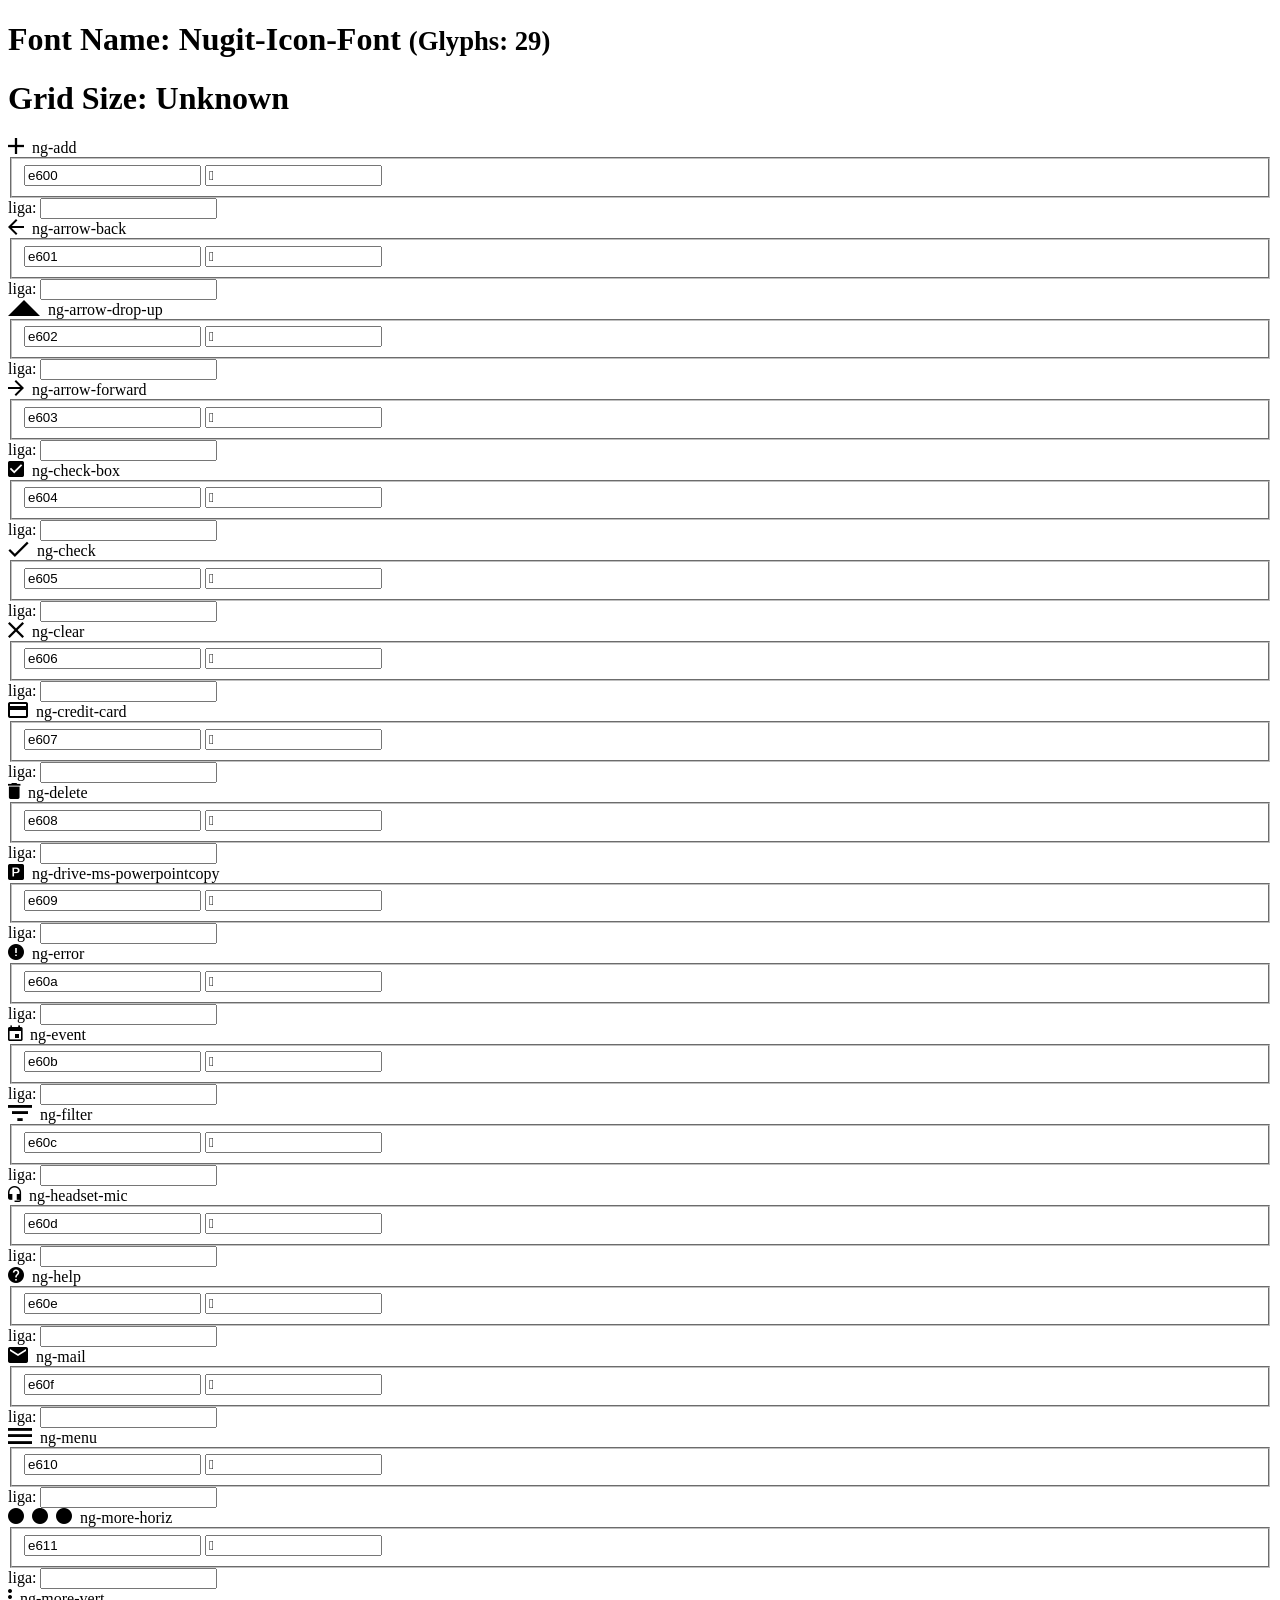
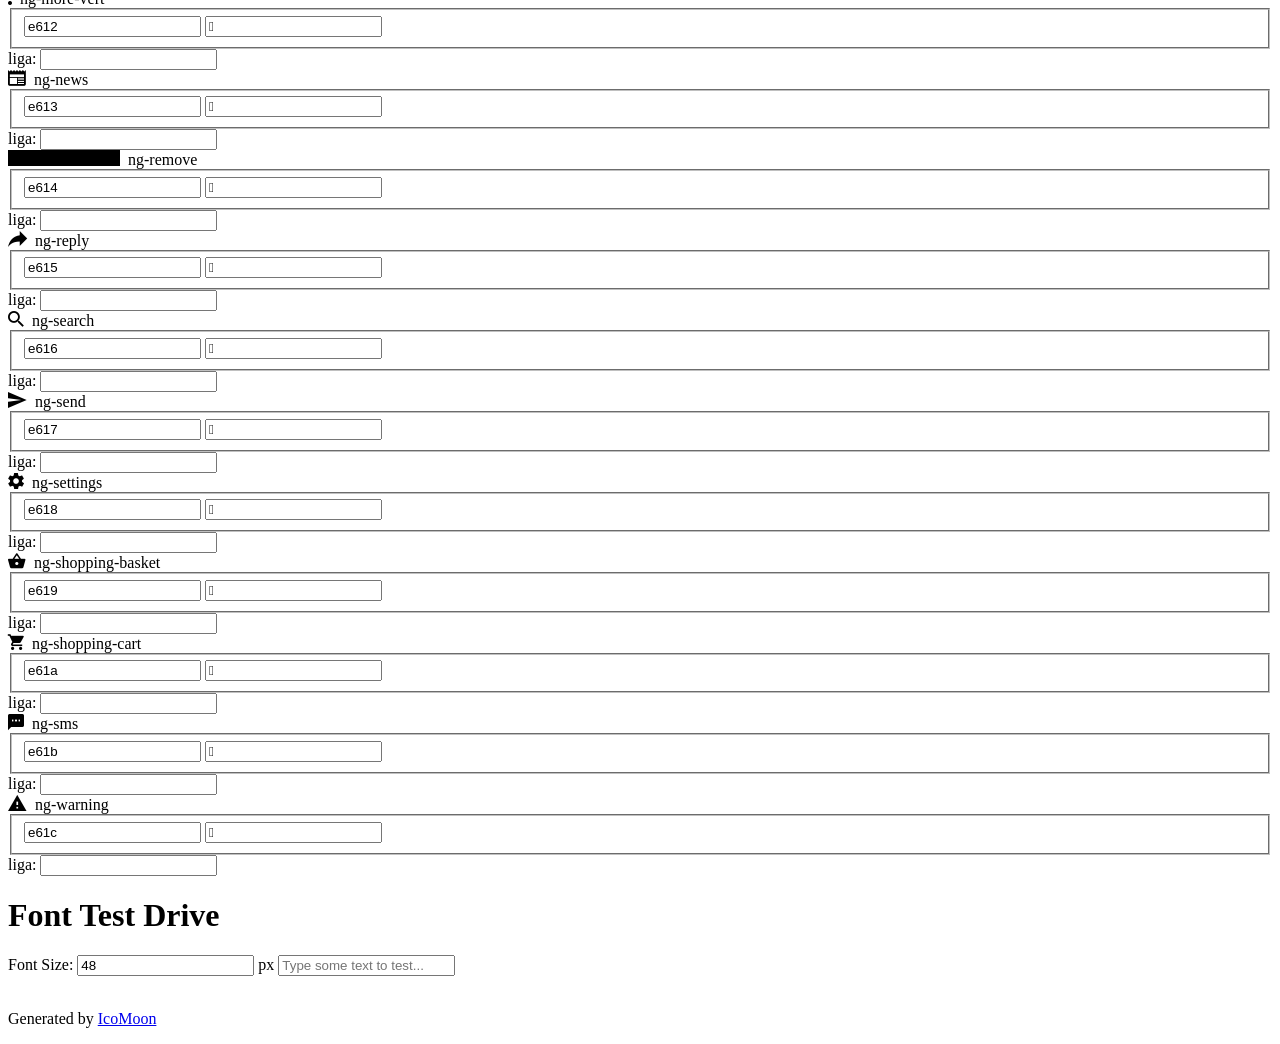
==== demo.html @ d8476cb3 "initial commit" ====
<!doctype html>
<html>
<head>
	<meta charset="utf-8">
	<title>IcoMoon Demo</title>
	<meta name="description" content="An Icon Font Generated By IcoMoon.io">
	<meta name="viewport" content="width=device-width, initial-scale=1">
	<link rel="stylesheet" href="demo-files/demo.css">
	<link rel="stylesheet" href="style.css">
	<!--[if lt IE 8]><!-->
	<link rel="stylesheet" href="ie7/ie7.css">
	<!--<![endif]-->
</head>
<body>
	<div class="bgc1 clearfix">
		<h1 class="mhmm mvm"><span class="fgc1">Font Name:</span> Nugit-Icon-Font <small class="fgc1">(Glyphs:&nbsp;29)</small></h1>
	</div>
	<div class="clearfix mhl ptl">
		<h1 class="mvm mtn fgc1">Grid Size: Unknown</h1>
		<div class="glyph fs1">
			<div class="clearfix bshadow0 pbs">
				<i class="ng-add">
				
				</i>
				<span class="mls"> ng-add</span>
			</div>
			<fieldset class="fs0 size1of1 clearfix hidden-true">
				<input type="text" readonly value="e600" class="unit size1of2" />
				<input type="text" maxlength="1" readonly value="&#xe600;" class="unitRight size1of2 talign-right" />
			</fieldset>
			<div class="fs0 bshadow0 clearfix hidden-true">
				<span class="unit pvs fgc1">liga: </span>
				<input type="text" readonly value="" class="liga unitRight" />
			</div>
		</div>
		<div class="glyph fs1">
			<div class="clearfix bshadow0 pbs">
				<i class="ng-arrow-back">
				
				</i>
				<span class="mls"> ng-arrow-back</span>
			</div>
			<fieldset class="fs0 size1of1 clearfix hidden-true">
				<input type="text" readonly value="e601" class="unit size1of2" />
				<input type="text" maxlength="1" readonly value="&#xe601;" class="unitRight size1of2 talign-right" />
			</fieldset>
			<div class="fs0 bshadow0 clearfix hidden-true">
				<span class="unit pvs fgc1">liga: </span>
				<input type="text" readonly value="" class="liga unitRight" />
			</div>
		</div>
		<div class="glyph fs1">
			<div class="clearfix bshadow0 pbs">
				<i class="ng-arrow-drop-up">
				
				</i>
				<span class="mls"> ng-arrow-drop-up</span>
			</div>
			<fieldset class="fs0 size1of1 clearfix hidden-true">
				<input type="text" readonly value="e602" class="unit size1of2" />
				<input type="text" maxlength="1" readonly value="&#xe602;" class="unitRight size1of2 talign-right" />
			</fieldset>
			<div class="fs0 bshadow0 clearfix hidden-true">
				<span class="unit pvs fgc1">liga: </span>
				<input type="text" readonly value="" class="liga unitRight" />
			</div>
		</div>
		<div class="glyph fs1">
			<div class="clearfix bshadow0 pbs">
				<i class="ng-arrow-forward">
				
				</i>
				<span class="mls"> ng-arrow-forward</span>
			</div>
			<fieldset class="fs0 size1of1 clearfix hidden-true">
				<input type="text" readonly value="e603" class="unit size1of2" />
				<input type="text" maxlength="1" readonly value="&#xe603;" class="unitRight size1of2 talign-right" />
			</fieldset>
			<div class="fs0 bshadow0 clearfix hidden-true">
				<span class="unit pvs fgc1">liga: </span>
				<input type="text" readonly value="" class="liga unitRight" />
			</div>
		</div>
		<div class="glyph fs1">
			<div class="clearfix bshadow0 pbs">
				<i class="ng-check-box">
				
				</i>
				<span class="mls"> ng-check-box</span>
			</div>
			<fieldset class="fs0 size1of1 clearfix hidden-true">
				<input type="text" readonly value="e604" class="unit size1of2" />
				<input type="text" maxlength="1" readonly value="&#xe604;" class="unitRight size1of2 talign-right" />
			</fieldset>
			<div class="fs0 bshadow0 clearfix hidden-true">
				<span class="unit pvs fgc1">liga: </span>
				<input type="text" readonly value="" class="liga unitRight" />
			</div>
		</div>
		<div class="glyph fs1">
			<div class="clearfix bshadow0 pbs">
				<i class="ng-check">
				
				</i>
				<span class="mls"> ng-check</span>
			</div>
			<fieldset class="fs0 size1of1 clearfix hidden-true">
				<input type="text" readonly value="e605" class="unit size1of2" />
				<input type="text" maxlength="1" readonly value="&#xe605;" class="unitRight size1of2 talign-right" />
			</fieldset>
			<div class="fs0 bshadow0 clearfix hidden-true">
				<span class="unit pvs fgc1">liga: </span>
				<input type="text" readonly value="" class="liga unitRight" />
			</div>
		</div>
		<div class="glyph fs1">
			<div class="clearfix bshadow0 pbs">
				<i class="ng-clear">
				
				</i>
				<span class="mls"> ng-clear</span>
			</div>
			<fieldset class="fs0 size1of1 clearfix hidden-true">
				<input type="text" readonly value="e606" class="unit size1of2" />
				<input type="text" maxlength="1" readonly value="&#xe606;" class="unitRight size1of2 talign-right" />
			</fieldset>
			<div class="fs0 bshadow0 clearfix hidden-true">
				<span class="unit pvs fgc1">liga: </span>
				<input type="text" readonly value="" class="liga unitRight" />
			</div>
		</div>
		<div class="glyph fs1">
			<div class="clearfix bshadow0 pbs">
				<i class="ng-credit-card">
				
				</i>
				<span class="mls"> ng-credit-card</span>
			</div>
			<fieldset class="fs0 size1of1 clearfix hidden-true">
				<input type="text" readonly value="e607" class="unit size1of2" />
				<input type="text" maxlength="1" readonly value="&#xe607;" class="unitRight size1of2 talign-right" />
			</fieldset>
			<div class="fs0 bshadow0 clearfix hidden-true">
				<span class="unit pvs fgc1">liga: </span>
				<input type="text" readonly value="" class="liga unitRight" />
			</div>
		</div>
		<div class="glyph fs1">
			<div class="clearfix bshadow0 pbs">
				<i class="ng-delete">
				
				</i>
				<span class="mls"> ng-delete</span>
			</div>
			<fieldset class="fs0 size1of1 clearfix hidden-true">
				<input type="text" readonly value="e608" class="unit size1of2" />
				<input type="text" maxlength="1" readonly value="&#xe608;" class="unitRight size1of2 talign-right" />
			</fieldset>
			<div class="fs0 bshadow0 clearfix hidden-true">
				<span class="unit pvs fgc1">liga: </span>
				<input type="text" readonly value="" class="liga unitRight" />
			</div>
		</div>
		<div class="glyph fs1">
			<div class="clearfix bshadow0 pbs">
				<i class="ng-drive-ms-powerpointcopy">
				
				</i>
				<span class="mls"> ng-drive-ms-powerpointcopy</span>
			</div>
			<fieldset class="fs0 size1of1 clearfix hidden-true">
				<input type="text" readonly value="e609" class="unit size1of2" />
				<input type="text" maxlength="1" readonly value="&#xe609;" class="unitRight size1of2 talign-right" />
			</fieldset>
			<div class="fs0 bshadow0 clearfix hidden-true">
				<span class="unit pvs fgc1">liga: </span>
				<input type="text" readonly value="" class="liga unitRight" />
			</div>
		</div>
		<div class="glyph fs1">
			<div class="clearfix bshadow0 pbs">
				<i class="ng-error">
				
				</i>
				<span class="mls"> ng-error</span>
			</div>
			<fieldset class="fs0 size1of1 clearfix hidden-true">
				<input type="text" readonly value="e60a" class="unit size1of2" />
				<input type="text" maxlength="1" readonly value="&#xe60a;" class="unitRight size1of2 talign-right" />
			</fieldset>
			<div class="fs0 bshadow0 clearfix hidden-true">
				<span class="unit pvs fgc1">liga: </span>
				<input type="text" readonly value="" class="liga unitRight" />
			</div>
		</div>
		<div class="glyph fs1">
			<div class="clearfix bshadow0 pbs">
				<i class="ng-event">
				
				</i>
				<span class="mls"> ng-event</span>
			</div>
			<fieldset class="fs0 size1of1 clearfix hidden-true">
				<input type="text" readonly value="e60b" class="unit size1of2" />
				<input type="text" maxlength="1" readonly value="&#xe60b;" class="unitRight size1of2 talign-right" />
			</fieldset>
			<div class="fs0 bshadow0 clearfix hidden-true">
				<span class="unit pvs fgc1">liga: </span>
				<input type="text" readonly value="" class="liga unitRight" />
			</div>
		</div>
		<div class="glyph fs1">
			<div class="clearfix bshadow0 pbs">
				<i class="ng-filter">
				
				</i>
				<span class="mls"> ng-filter</span>
			</div>
			<fieldset class="fs0 size1of1 clearfix hidden-true">
				<input type="text" readonly value="e60c" class="unit size1of2" />
				<input type="text" maxlength="1" readonly value="&#xe60c;" class="unitRight size1of2 talign-right" />
			</fieldset>
			<div class="fs0 bshadow0 clearfix hidden-true">
				<span class="unit pvs fgc1">liga: </span>
				<input type="text" readonly value="" class="liga unitRight" />
			</div>
		</div>
		<div class="glyph fs1">
			<div class="clearfix bshadow0 pbs">
				<i class="ng-headset-mic">
				
				</i>
				<span class="mls"> ng-headset-mic</span>
			</div>
			<fieldset class="fs0 size1of1 clearfix hidden-true">
				<input type="text" readonly value="e60d" class="unit size1of2" />
				<input type="text" maxlength="1" readonly value="&#xe60d;" class="unitRight size1of2 talign-right" />
			</fieldset>
			<div class="fs0 bshadow0 clearfix hidden-true">
				<span class="unit pvs fgc1">liga: </span>
				<input type="text" readonly value="" class="liga unitRight" />
			</div>
		</div>
		<div class="glyph fs1">
			<div class="clearfix bshadow0 pbs">
				<i class="ng-help">
				
				</i>
				<span class="mls"> ng-help</span>
			</div>
			<fieldset class="fs0 size1of1 clearfix hidden-true">
				<input type="text" readonly value="e60e" class="unit size1of2" />
				<input type="text" maxlength="1" readonly value="&#xe60e;" class="unitRight size1of2 talign-right" />
			</fieldset>
			<div class="fs0 bshadow0 clearfix hidden-true">
				<span class="unit pvs fgc1">liga: </span>
				<input type="text" readonly value="" class="liga unitRight" />
			</div>
		</div>
		<div class="glyph fs1">
			<div class="clearfix bshadow0 pbs">
				<i class="ng-mail">
				
				</i>
				<span class="mls"> ng-mail</span>
			</div>
			<fieldset class="fs0 size1of1 clearfix hidden-true">
				<input type="text" readonly value="e60f" class="unit size1of2" />
				<input type="text" maxlength="1" readonly value="&#xe60f;" class="unitRight size1of2 talign-right" />
			</fieldset>
			<div class="fs0 bshadow0 clearfix hidden-true">
				<span class="unit pvs fgc1">liga: </span>
				<input type="text" readonly value="" class="liga unitRight" />
			</div>
		</div>
		<div class="glyph fs1">
			<div class="clearfix bshadow0 pbs">
				<i class="ng-menu">
				
				</i>
				<span class="mls"> ng-menu</span>
			</div>
			<fieldset class="fs0 size1of1 clearfix hidden-true">
				<input type="text" readonly value="e610" class="unit size1of2" />
				<input type="text" maxlength="1" readonly value="&#xe610;" class="unitRight size1of2 talign-right" />
			</fieldset>
			<div class="fs0 bshadow0 clearfix hidden-true">
				<span class="unit pvs fgc1">liga: </span>
				<input type="text" readonly value="" class="liga unitRight" />
			</div>
		</div>
		<div class="glyph fs1">
			<div class="clearfix bshadow0 pbs">
				<i class="ng-more-horiz">
				
				</i>
				<span class="mls"> ng-more-horiz</span>
			</div>
			<fieldset class="fs0 size1of1 clearfix hidden-true">
				<input type="text" readonly value="e611" class="unit size1of2" />
				<input type="text" maxlength="1" readonly value="&#xe611;" class="unitRight size1of2 talign-right" />
			</fieldset>
			<div class="fs0 bshadow0 clearfix hidden-true">
				<span class="unit pvs fgc1">liga: </span>
				<input type="text" readonly value="" class="liga unitRight" />
			</div>
		</div>
		<div class="glyph fs1">
			<div class="clearfix bshadow0 pbs">
				<i class="ng-more-vert">
				
				</i>
				<span class="mls"> ng-more-vert</span>
			</div>
			<fieldset class="fs0 size1of1 clearfix hidden-true">
				<input type="text" readonly value="e612" class="unit size1of2" />
				<input type="text" maxlength="1" readonly value="&#xe612;" class="unitRight size1of2 talign-right" />
			</fieldset>
			<div class="fs0 bshadow0 clearfix hidden-true">
				<span class="unit pvs fgc1">liga: </span>
				<input type="text" readonly value="" class="liga unitRight" />
			</div>
		</div>
		<div class="glyph fs1">
			<div class="clearfix bshadow0 pbs">
				<i class="ng-news">
				
				</i>
				<span class="mls"> ng-news</span>
			</div>
			<fieldset class="fs0 size1of1 clearfix hidden-true">
				<input type="text" readonly value="e613" class="unit size1of2" />
				<input type="text" maxlength="1" readonly value="&#xe613;" class="unitRight size1of2 talign-right" />
			</fieldset>
			<div class="fs0 bshadow0 clearfix hidden-true">
				<span class="unit pvs fgc1">liga: </span>
				<input type="text" readonly value="" class="liga unitRight" />
			</div>
		</div>
		<div class="glyph fs1">
			<div class="clearfix bshadow0 pbs">
				<i class="ng-remove">
				
				</i>
				<span class="mls"> ng-remove</span>
			</div>
			<fieldset class="fs0 size1of1 clearfix hidden-true">
				<input type="text" readonly value="e614" class="unit size1of2" />
				<input type="text" maxlength="1" readonly value="&#xe614;" class="unitRight size1of2 talign-right" />
			</fieldset>
			<div class="fs0 bshadow0 clearfix hidden-true">
				<span class="unit pvs fgc1">liga: </span>
				<input type="text" readonly value="" class="liga unitRight" />
			</div>
		</div>
		<div class="glyph fs1">
			<div class="clearfix bshadow0 pbs">
				<i class="ng-reply">
				
				</i>
				<span class="mls"> ng-reply</span>
			</div>
			<fieldset class="fs0 size1of1 clearfix hidden-true">
				<input type="text" readonly value="e615" class="unit size1of2" />
				<input type="text" maxlength="1" readonly value="&#xe615;" class="unitRight size1of2 talign-right" />
			</fieldset>
			<div class="fs0 bshadow0 clearfix hidden-true">
				<span class="unit pvs fgc1">liga: </span>
				<input type="text" readonly value="" class="liga unitRight" />
			</div>
		</div>
		<div class="glyph fs1">
			<div class="clearfix bshadow0 pbs">
				<i class="ng-search">
				
				</i>
				<span class="mls"> ng-search</span>
			</div>
			<fieldset class="fs0 size1of1 clearfix hidden-true">
				<input type="text" readonly value="e616" class="unit size1of2" />
				<input type="text" maxlength="1" readonly value="&#xe616;" class="unitRight size1of2 talign-right" />
			</fieldset>
			<div class="fs0 bshadow0 clearfix hidden-true">
				<span class="unit pvs fgc1">liga: </span>
				<input type="text" readonly value="" class="liga unitRight" />
			</div>
		</div>
		<div class="glyph fs1">
			<div class="clearfix bshadow0 pbs">
				<i class="ng-send">
				
				</i>
				<span class="mls"> ng-send</span>
			</div>
			<fieldset class="fs0 size1of1 clearfix hidden-true">
				<input type="text" readonly value="e617" class="unit size1of2" />
				<input type="text" maxlength="1" readonly value="&#xe617;" class="unitRight size1of2 talign-right" />
			</fieldset>
			<div class="fs0 bshadow0 clearfix hidden-true">
				<span class="unit pvs fgc1">liga: </span>
				<input type="text" readonly value="" class="liga unitRight" />
			</div>
		</div>
		<div class="glyph fs1">
			<div class="clearfix bshadow0 pbs">
				<i class="ng-settings">
				
				</i>
				<span class="mls"> ng-settings</span>
			</div>
			<fieldset class="fs0 size1of1 clearfix hidden-true">
				<input type="text" readonly value="e618" class="unit size1of2" />
				<input type="text" maxlength="1" readonly value="&#xe618;" class="unitRight size1of2 talign-right" />
			</fieldset>
			<div class="fs0 bshadow0 clearfix hidden-true">
				<span class="unit pvs fgc1">liga: </span>
				<input type="text" readonly value="" class="liga unitRight" />
			</div>
		</div>
		<div class="glyph fs1">
			<div class="clearfix bshadow0 pbs">
				<i class="ng-shopping-basket">
				
				</i>
				<span class="mls"> ng-shopping-basket</span>
			</div>
			<fieldset class="fs0 size1of1 clearfix hidden-true">
				<input type="text" readonly value="e619" class="unit size1of2" />
				<input type="text" maxlength="1" readonly value="&#xe619;" class="unitRight size1of2 talign-right" />
			</fieldset>
			<div class="fs0 bshadow0 clearfix hidden-true">
				<span class="unit pvs fgc1">liga: </span>
				<input type="text" readonly value="" class="liga unitRight" />
			</div>
		</div>
		<div class="glyph fs1">
			<div class="clearfix bshadow0 pbs">
				<i class="ng-shopping-cart">
				
				</i>
				<span class="mls"> ng-shopping-cart</span>
			</div>
			<fieldset class="fs0 size1of1 clearfix hidden-true">
				<input type="text" readonly value="e61a" class="unit size1of2" />
				<input type="text" maxlength="1" readonly value="&#xe61a;" class="unitRight size1of2 talign-right" />
			</fieldset>
			<div class="fs0 bshadow0 clearfix hidden-true">
				<span class="unit pvs fgc1">liga: </span>
				<input type="text" readonly value="" class="liga unitRight" />
			</div>
		</div>
		<div class="glyph fs1">
			<div class="clearfix bshadow0 pbs">
				<i class="ng-sms">
				
				</i>
				<span class="mls"> ng-sms</span>
			</div>
			<fieldset class="fs0 size1of1 clearfix hidden-true">
				<input type="text" readonly value="e61b" class="unit size1of2" />
				<input type="text" maxlength="1" readonly value="&#xe61b;" class="unitRight size1of2 talign-right" />
			</fieldset>
			<div class="fs0 bshadow0 clearfix hidden-true">
				<span class="unit pvs fgc1">liga: </span>
				<input type="text" readonly value="" class="liga unitRight" />
			</div>
		</div>
		<div class="glyph fs1">
			<div class="clearfix bshadow0 pbs">
				<i class="ng-warning">
				
				</i>
				<span class="mls"> ng-warning</span>
			</div>
			<fieldset class="fs0 size1of1 clearfix hidden-true">
				<input type="text" readonly value="e61c" class="unit size1of2" />
				<input type="text" maxlength="1" readonly value="&#xe61c;" class="unitRight size1of2 talign-right" />
			</fieldset>
			<div class="fs0 bshadow0 clearfix hidden-true">
				<span class="unit pvs fgc1">liga: </span>
				<input type="text" readonly value="" class="liga unitRight" />
			</div>
		</div>
	</div>

	<!--[if gt IE 8]><!-->
	<div class="mhl clearfix mbl">
		<h1>Font Test Drive</h1>
		<label>
			Font Size: <input id="fontSize" type="number" class="textbox0 mbm"
			min="8" value="48" />
			px
		</label>
		<input id="testText" type="text" class="phl size1of1 mvl"
		placeholder="Type some text to test..." value=""/>
		</label>
		<div id="testDrive" class="icomoon-liga">&nbsp;
		</div>
	</div>
	<!--<![endif]-->
	<div class="bgc1 clearfix">
		<p class="mhl">Generated by <a href="https://icomoon.io/app">IcoMoon</a></p>
	</div>

	<script src="demo-files/demo.js"></script>
</body>
</html>
---- style.css ----
@font-face {
	font-family: 'Nugit-Icon-Font';
	src:url('fonts/Nugit-Icon-Font.eot?2cg3hm');
	src:url('fonts/Nugit-Icon-Font.eot?#iefix2cg3hm') format('embedded-opentype'),
		url('fonts/Nugit-Icon-Font.ttf?2cg3hm') format('truetype'),
		url('fonts/Nugit-Icon-Font.woff?2cg3hm') format('woff'),
		url('fonts/Nugit-Icon-Font.svg?2cg3hm#Nugit-Icon-Font') format('svg');
	font-weight: normal;
	font-style: normal;
}

i {
	font-family: 'Nugit-Icon-Font';
	speak: none;
	font-style: normal;
	font-weight: normal;
	font-variant: normal;
	text-transform: none;
	line-height: 1;

	/* Better Font Rendering =========== */
	-webkit-font-smoothing: antialiased;
	-moz-osx-font-smoothing: grayscale;
}

.ng-add:before {
	content: "\e600";
}
.ng-arrow-back:before {
	content: "\e601";
}
.ng-arrow-drop-up:before {
	content: "\e602";
}
.ng-arrow-forward:before {
	content: "\e603";
}
.ng-check-box:before {
	content: "\e604";
}
.ng-check:before {
	content: "\e605";
}
.ng-clear:before {
	content: "\e606";
}
.ng-credit-card:before {
	content: "\e607";
}
.ng-delete:before {
	content: "\e608";
}
.ng-drive-ms-powerpointcopy:before {
	content: "\e609";
}
.ng-error:before {
	content: "\e60a";
}
.ng-event:before {
	content: "\e60b";
}
.ng-filter:before {
	content: "\e60c";
}
.ng-headset-mic:before {
	content: "\e60d";
}
.ng-help:before {
	content: "\e60e";
}
.ng-mail:before {
	content: "\e60f";
}
.ng-menu:before {
	content: "\e610";
}
.ng-more-horiz:before {
	content: "\e611";
}
.ng-more-vert:before {
	content: "\e612";
}
.ng-news:before {
	content: "\e613";
}
.ng-remove:before {
	content: "\e614";
}
.ng-reply:before {
	content: "\e615";
}
.ng-search:before {
	content: "\e616";
}
.ng-send:before {
	content: "\e617";
}
.ng-settings:before {
	content: "\e618";
}
.ng-shopping-basket:before {
	content: "\e619";
}
.ng-shopping-cart:before {
	content: "\e61a";
}
.ng-sms:before {
	content: "\e61b";
}
.ng-warning:before {
	content: "\e61c";
}
---- ie7/ie7.css ----
.ng-add {
	*zoom: expression(this.runtimeStyle['zoom'] = '1', this.innerHTML = '&#xe600;');
}
.ng-arrow-back {
	*zoom: expression(this.runtimeStyle['zoom'] = '1', this.innerHTML = '&#xe601;');
}
.ng-arrow-drop-up {
	*zoom: expression(this.runtimeStyle['zoom'] = '1', this.innerHTML = '&#xe602;');
}
.ng-arrow-forward {
	*zoom: expression(this.runtimeStyle['zoom'] = '1', this.innerHTML = '&#xe603;');
}
.ng-check-box {
	*zoom: expression(this.runtimeStyle['zoom'] = '1', this.innerHTML = '&#xe604;');
}
.ng-check {
	*zoom: expression(this.runtimeStyle['zoom'] = '1', this.innerHTML = '&#xe605;');
}
.ng-clear {
	*zoom: expression(this.runtimeStyle['zoom'] = '1', this.innerHTML = '&#xe606;');
}
.ng-credit-card {
	*zoom: expression(this.runtimeStyle['zoom'] = '1', this.innerHTML = '&#xe607;');
}
.ng-delete {
	*zoom: expression(this.runtimeStyle['zoom'] = '1', this.innerHTML = '&#xe608;');
}
.ng-drive-ms-powerpointcopy {
	*zoom: expression(this.runtimeStyle['zoom'] = '1', this.innerHTML = '&#xe609;');
}
.ng-error {
	*zoom: expression(this.runtimeStyle['zoom'] = '1', this.innerHTML = '&#xe60a;');
}
.ng-event {
	*zoom: expression(this.runtimeStyle['zoom'] = '1', this.innerHTML = '&#xe60b;');
}
.ng-filter {
	*zoom: expression(this.runtimeStyle['zoom'] = '1', this.innerHTML = '&#xe60c;');
}
.ng-headset-mic {
	*zoom: expression(this.runtimeStyle['zoom'] = '1', this.innerHTML = '&#xe60d;');
}
.ng-help {
	*zoom: expression(this.runtimeStyle['zoom'] = '1', this.innerHTML = '&#xe60e;');
}
.ng-mail {
	*zoom: expression(this.runtimeStyle['zoom'] = '1', this.innerHTML = '&#xe60f;');
}
.ng-menu {
	*zoom: expression(this.runtimeStyle['zoom'] = '1', this.innerHTML = '&#xe610;');
}
.ng-more-horiz {
	*zoom: expression(this.runtimeStyle['zoom'] = '1', this.innerHTML = '&#xe611;');
}
.ng-more-vert {
	*zoom: expression(this.runtimeStyle['zoom'] = '1', this.innerHTML = '&#xe612;');
}
.ng-news {
	*zoom: expression(this.runtimeStyle['zoom'] = '1', this.innerHTML = '&#xe613;');
}
.ng-remove {
	*zoom: expression(this.runtimeStyle['zoom'] = '1', this.innerHTML = '&#xe614;');
}
.ng-reply {
	*zoom: expression(this.runtimeStyle['zoom'] = '1', this.innerHTML = '&#xe615;');
}
.ng-search {
	*zoom: expression(this.runtimeStyle['zoom'] = '1', this.innerHTML = '&#xe616;');
}
.ng-send {
	*zoom: expression(this.runtimeStyle['zoom'] = '1', this.innerHTML = '&#xe617;');
}
.ng-settings {
	*zoom: expression(this.runtimeStyle['zoom'] = '1', this.innerHTML = '&#xe618;');
}
.ng-shopping-basket {
	*zoom: expression(this.runtimeStyle['zoom'] = '1', this.innerHTML = '&#xe619;');
}
.ng-shopping-cart {
	*zoom: expression(this.runtimeStyle['zoom'] = '1', this.innerHTML = '&#xe61a;');
}
.ng-sms {
	*zoom: expression(this.runtimeStyle['zoom'] = '1', this.innerHTML = '&#xe61b;');
}
.ng-warning {
	*zoom: expression(this.runtimeStyle['zoom'] = '1', this.innerHTML = '&#xe61c;');
}
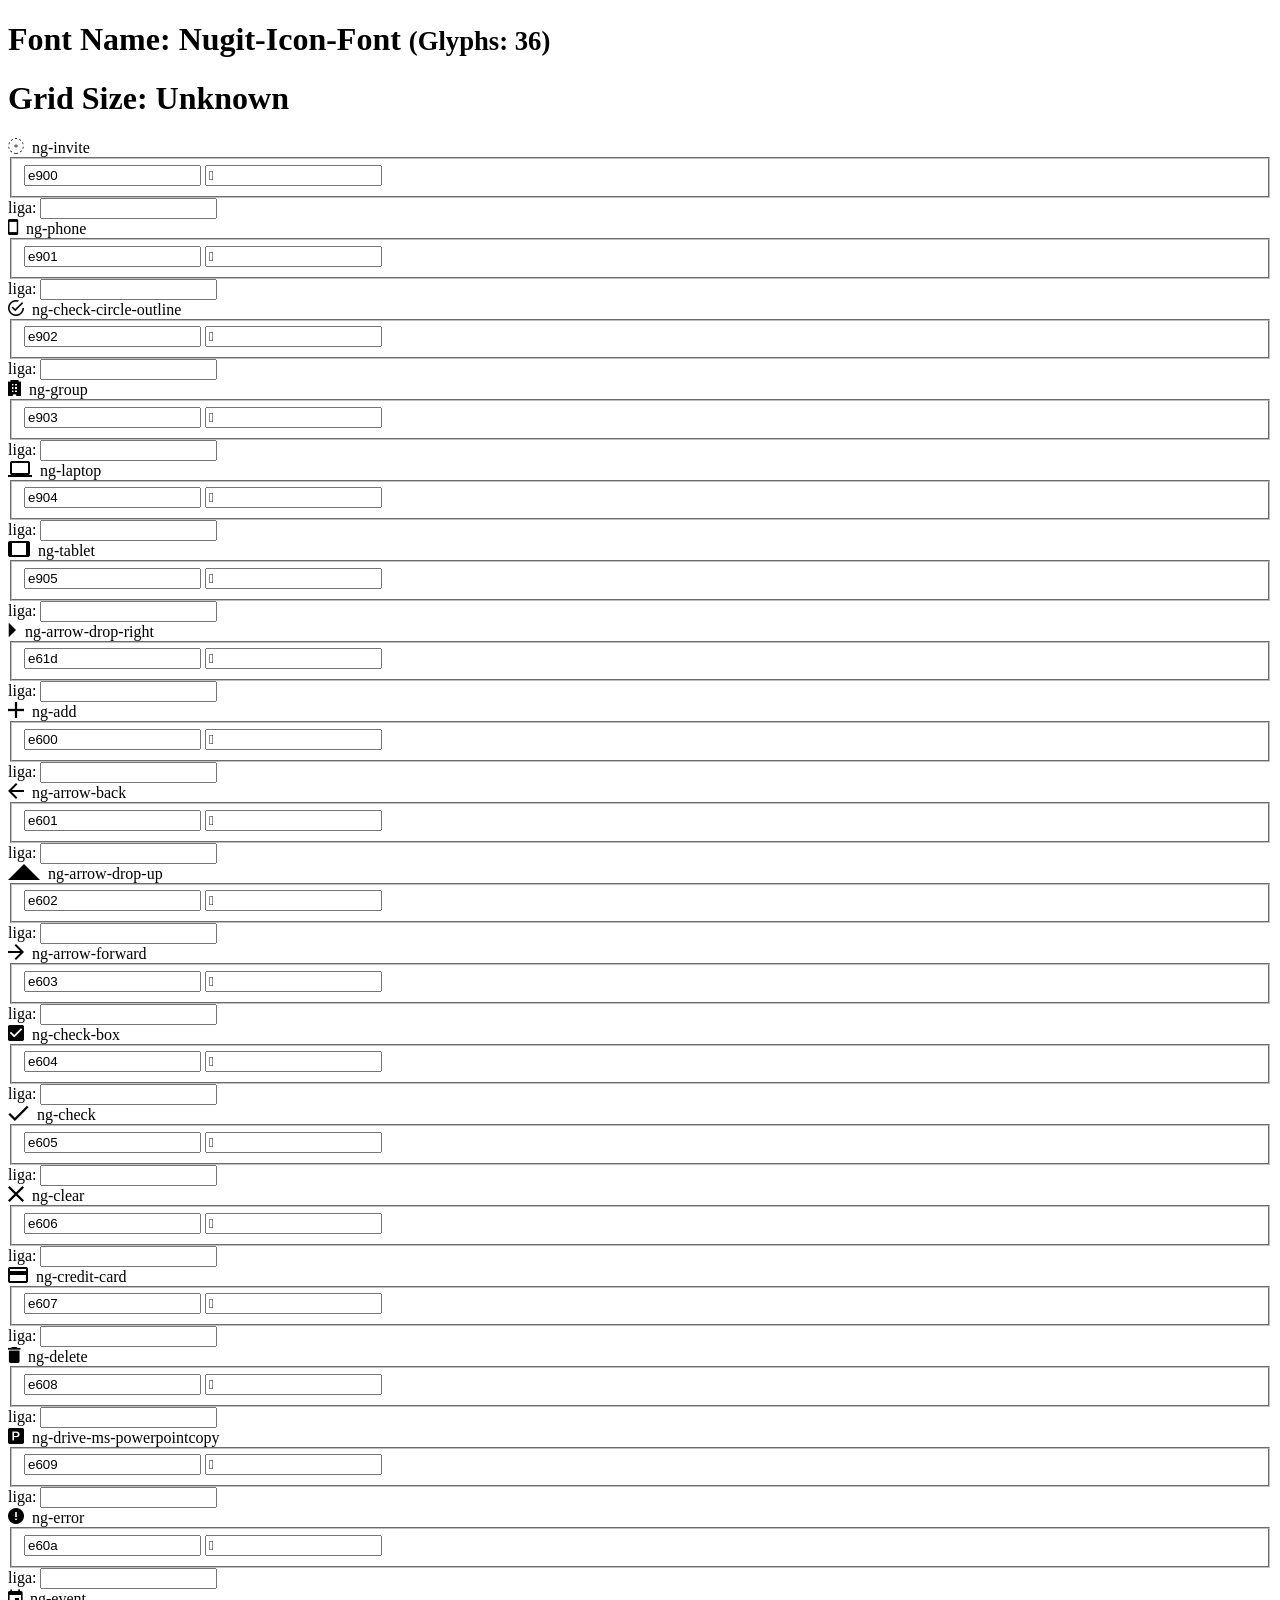
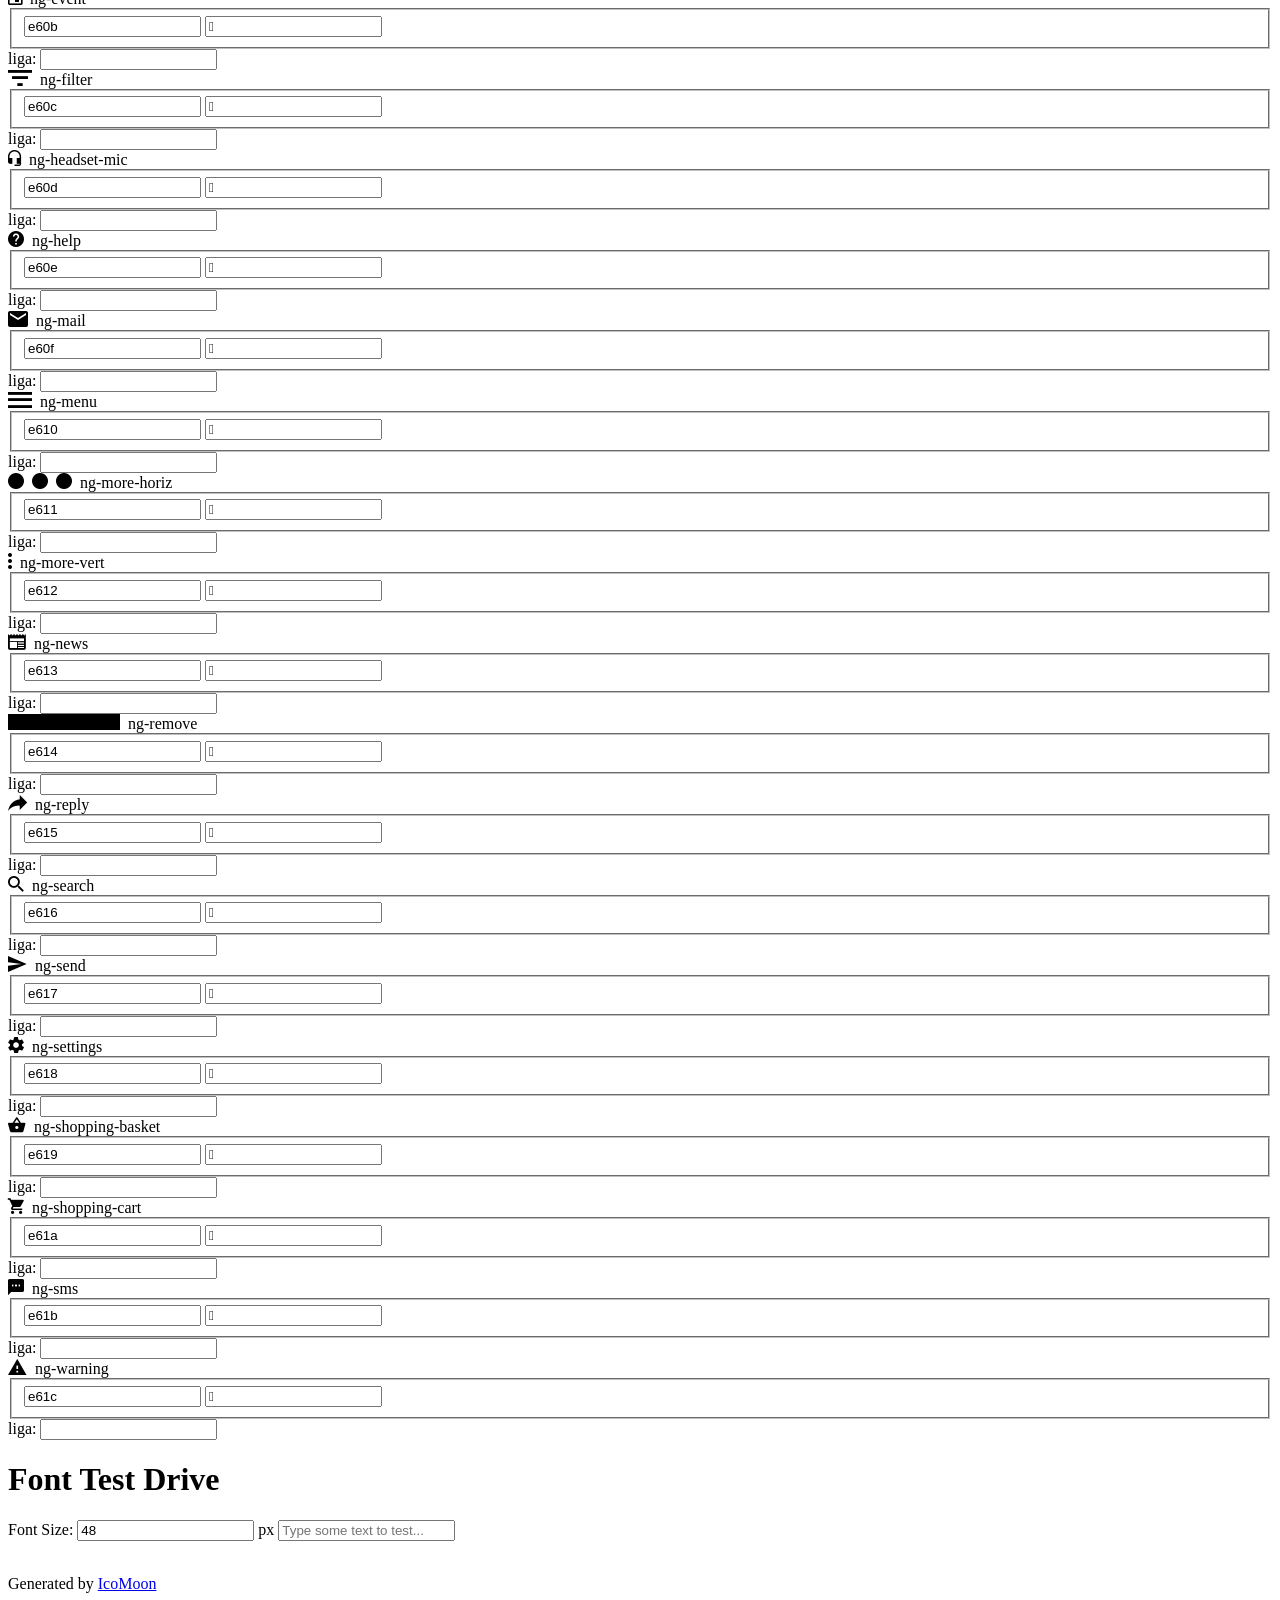
==== commit 8edbf43d: "update icons" ====
--- a/demo.html
+++ b/demo.html
@@ -13,18 +13,130 @@
 </head>
 <body>
 	<div class="bgc1 clearfix">
-		<h1 class="mhmm mvm"><span class="fgc1">Font Name:</span> Nugit-Icon-Font <small class="fgc1">(Glyphs:&nbsp;29)</small></h1>
+		<h1 class="mhmm mvm"><span class="fgc1">Font Name:</span> Nugit-Icon-Font <small class="fgc1">(Glyphs:&nbsp;36)</small></h1>
 	</div>
 	<div class="clearfix mhl ptl">
 		<h1 class="mvm mtn fgc1">Grid Size: Unknown</h1>
 		<div class="glyph fs1">
 			<div class="clearfix bshadow0 pbs">
+				<i class="ng-invite">
+				
+				</i>
+				<span class="mls"> ng-invite</span>
+			</div>
+			<fieldset class="fs0 size1of1 clearfix hidden-false">
+				<input type="text" readonly value="e900" class="unit size1of2" />
+				<input type="text" maxlength="1" readonly value="&#xe900;" class="unitRight size1of2 talign-right" />
+			</fieldset>
+			<div class="fs0 bshadow0 clearfix hidden-true">
+				<span class="unit pvs fgc1">liga: </span>
+				<input type="text" readonly value="" class="liga unitRight" />
+			</div>
+		</div>
+		<div class="glyph fs1">
+			<div class="clearfix bshadow0 pbs">
+				<i class="ng-phone">
+				
+				</i>
+				<span class="mls"> ng-phone</span>
+			</div>
+			<fieldset class="fs0 size1of1 clearfix hidden-false">
+				<input type="text" readonly value="e901" class="unit size1of2" />
+				<input type="text" maxlength="1" readonly value="&#xe901;" class="unitRight size1of2 talign-right" />
+			</fieldset>
+			<div class="fs0 bshadow0 clearfix hidden-true">
+				<span class="unit pvs fgc1">liga: </span>
+				<input type="text" readonly value="" class="liga unitRight" />
+			</div>
+		</div>
+		<div class="glyph fs1">
+			<div class="clearfix bshadow0 pbs">
+				<i class="ng-check-circle-outline">
+				
+				</i>
+				<span class="mls"> ng-check-circle-outline</span>
+			</div>
+			<fieldset class="fs0 size1of1 clearfix hidden-false">
+				<input type="text" readonly value="e902" class="unit size1of2" />
+				<input type="text" maxlength="1" readonly value="&#xe902;" class="unitRight size1of2 talign-right" />
+			</fieldset>
+			<div class="fs0 bshadow0 clearfix hidden-true">
+				<span class="unit pvs fgc1">liga: </span>
+				<input type="text" readonly value="" class="liga unitRight" />
+			</div>
+		</div>
+		<div class="glyph fs1">
+			<div class="clearfix bshadow0 pbs">
+				<i class="ng-group">
+				
+				</i>
+				<span class="mls"> ng-group</span>
+			</div>
+			<fieldset class="fs0 size1of1 clearfix hidden-false">
+				<input type="text" readonly value="e903" class="unit size1of2" />
+				<input type="text" maxlength="1" readonly value="&#xe903;" class="unitRight size1of2 talign-right" />
+			</fieldset>
+			<div class="fs0 bshadow0 clearfix hidden-true">
+				<span class="unit pvs fgc1">liga: </span>
+				<input type="text" readonly value="" class="liga unitRight" />
+			</div>
+		</div>
+		<div class="glyph fs1">
+			<div class="clearfix bshadow0 pbs">
+				<i class="ng-laptop">
+				
+				</i>
+				<span class="mls"> ng-laptop</span>
+			</div>
+			<fieldset class="fs0 size1of1 clearfix hidden-false">
+				<input type="text" readonly value="e904" class="unit size1of2" />
+				<input type="text" maxlength="1" readonly value="&#xe904;" class="unitRight size1of2 talign-right" />
+			</fieldset>
+			<div class="fs0 bshadow0 clearfix hidden-true">
+				<span class="unit pvs fgc1">liga: </span>
+				<input type="text" readonly value="" class="liga unitRight" />
+			</div>
+		</div>
+		<div class="glyph fs1">
+			<div class="clearfix bshadow0 pbs">
+				<i class="ng-tablet">
+				
+				</i>
+				<span class="mls"> ng-tablet</span>
+			</div>
+			<fieldset class="fs0 size1of1 clearfix hidden-false">
+				<input type="text" readonly value="e905" class="unit size1of2" />
+				<input type="text" maxlength="1" readonly value="&#xe905;" class="unitRight size1of2 talign-right" />
+			</fieldset>
+			<div class="fs0 bshadow0 clearfix hidden-true">
+				<span class="unit pvs fgc1">liga: </span>
+				<input type="text" readonly value="" class="liga unitRight" />
+			</div>
+		</div>
+		<div class="glyph fs1">
+			<div class="clearfix bshadow0 pbs">
+				<i class="ng-arrow-drop-right">
+				
+				</i>
+				<span class="mls"> ng-arrow-drop-right</span>
+			</div>
+			<fieldset class="fs0 size1of1 clearfix hidden-false">
+				<input type="text" readonly value="e61d" class="unit size1of2" />
+				<input type="text" maxlength="1" readonly value="&#xe61d;" class="unitRight size1of2 talign-right" />
+			</fieldset>
+			<div class="fs0 bshadow0 clearfix hidden-true">
+				<span class="unit pvs fgc1">liga: </span>
+				<input type="text" readonly value="" class="liga unitRight" />
+			</div>
+		</div>
+		<div class="glyph fs1">
+			<div class="clearfix bshadow0 pbs">
 				<i class="ng-add">
 				
 				</i>
 				<span class="mls"> ng-add</span>
 			</div>
-			<fieldset class="fs0 size1of1 clearfix hidden-true">
+			<fieldset class="fs0 size1of1 clearfix hidden-false">
 				<input type="text" readonly value="e600" class="unit size1of2" />
 				<input type="text" maxlength="1" readonly value="&#xe600;" class="unitRight size1of2 talign-right" />
 			</fieldset>
@@ -40,7 +152,7 @@
 				</i>
 				<span class="mls"> ng-arrow-back</span>
 			</div>
-			<fieldset class="fs0 size1of1 clearfix hidden-true">
+			<fieldset class="fs0 size1of1 clearfix hidden-false">
 				<input type="text" readonly value="e601" class="unit size1of2" />
 				<input type="text" maxlength="1" readonly value="&#xe601;" class="unitRight size1of2 talign-right" />
 			</fieldset>
@@ -56,7 +168,7 @@
 				</i>
 				<span class="mls"> ng-arrow-drop-up</span>
 			</div>
-			<fieldset class="fs0 size1of1 clearfix hidden-true">
+			<fieldset class="fs0 size1of1 clearfix hidden-false">
 				<input type="text" readonly value="e602" class="unit size1of2" />
 				<input type="text" maxlength="1" readonly value="&#xe602;" class="unitRight size1of2 talign-right" />
 			</fieldset>
@@ -72,7 +184,7 @@
 				</i>
 				<span class="mls"> ng-arrow-forward</span>
 			</div>
-			<fieldset class="fs0 size1of1 clearfix hidden-true">
+			<fieldset class="fs0 size1of1 clearfix hidden-false">
 				<input type="text" readonly value="e603" class="unit size1of2" />
 				<input type="text" maxlength="1" readonly value="&#xe603;" class="unitRight size1of2 talign-right" />
 			</fieldset>
@@ -88,7 +200,7 @@
 				</i>
 				<span class="mls"> ng-check-box</span>
 			</div>
-			<fieldset class="fs0 size1of1 clearfix hidden-true">
+			<fieldset class="fs0 size1of1 clearfix hidden-false">
 				<input type="text" readonly value="e604" class="unit size1of2" />
 				<input type="text" maxlength="1" readonly value="&#xe604;" class="unitRight size1of2 talign-right" />
 			</fieldset>
@@ -104,7 +216,7 @@
 				</i>
 				<span class="mls"> ng-check</span>
 			</div>
-			<fieldset class="fs0 size1of1 clearfix hidden-true">
+			<fieldset class="fs0 size1of1 clearfix hidden-false">
 				<input type="text" readonly value="e605" class="unit size1of2" />
 				<input type="text" maxlength="1" readonly value="&#xe605;" class="unitRight size1of2 talign-right" />
 			</fieldset>
@@ -120,7 +232,7 @@
 				</i>
 				<span class="mls"> ng-clear</span>
 			</div>
-			<fieldset class="fs0 size1of1 clearfix hidden-true">
+			<fieldset class="fs0 size1of1 clearfix hidden-false">
 				<input type="text" readonly value="e606" class="unit size1of2" />
 				<input type="text" maxlength="1" readonly value="&#xe606;" class="unitRight size1of2 talign-right" />
 			</fieldset>
@@ -136,7 +248,7 @@
 				</i>
 				<span class="mls"> ng-credit-card</span>
 			</div>
-			<fieldset class="fs0 size1of1 clearfix hidden-true">
+			<fieldset class="fs0 size1of1 clearfix hidden-false">
 				<input type="text" readonly value="e607" class="unit size1of2" />
 				<input type="text" maxlength="1" readonly value="&#xe607;" class="unitRight size1of2 talign-right" />
 			</fieldset>
@@ -152,7 +264,7 @@
 				</i>
 				<span class="mls"> ng-delete</span>
 			</div>
-			<fieldset class="fs0 size1of1 clearfix hidden-true">
+			<fieldset class="fs0 size1of1 clearfix hidden-false">
 				<input type="text" readonly value="e608" class="unit size1of2" />
 				<input type="text" maxlength="1" readonly value="&#xe608;" class="unitRight size1of2 talign-right" />
 			</fieldset>
@@ -168,7 +280,7 @@
 				</i>
 				<span class="mls"> ng-drive-ms-powerpointcopy</span>
 			</div>
-			<fieldset class="fs0 size1of1 clearfix hidden-true">
+			<fieldset class="fs0 size1of1 clearfix hidden-false">
 				<input type="text" readonly value="e609" class="unit size1of2" />
 				<input type="text" maxlength="1" readonly value="&#xe609;" class="unitRight size1of2 talign-right" />
 			</fieldset>
@@ -184,7 +296,7 @@
 				</i>
 				<span class="mls"> ng-error</span>
 			</div>
-			<fieldset class="fs0 size1of1 clearfix hidden-true">
+			<fieldset class="fs0 size1of1 clearfix hidden-false">
 				<input type="text" readonly value="e60a" class="unit size1of2" />
 				<input type="text" maxlength="1" readonly value="&#xe60a;" class="unitRight size1of2 talign-right" />
 			</fieldset>
@@ -200,7 +312,7 @@
 				</i>
 				<span class="mls"> ng-event</span>
 			</div>
-			<fieldset class="fs0 size1of1 clearfix hidden-true">
+			<fieldset class="fs0 size1of1 clearfix hidden-false">
 				<input type="text" readonly value="e60b" class="unit size1of2" />
 				<input type="text" maxlength="1" readonly value="&#xe60b;" class="unitRight size1of2 talign-right" />
 			</fieldset>
@@ -216,7 +328,7 @@
 				</i>
 				<span class="mls"> ng-filter</span>
 			</div>
-			<fieldset class="fs0 size1of1 clearfix hidden-true">
+			<fieldset class="fs0 size1of1 clearfix hidden-false">
 				<input type="text" readonly value="e60c" class="unit size1of2" />
 				<input type="text" maxlength="1" readonly value="&#xe60c;" class="unitRight size1of2 talign-right" />
 			</fieldset>
@@ -232,7 +344,7 @@
 				</i>
 				<span class="mls"> ng-headset-mic</span>
 			</div>
-			<fieldset class="fs0 size1of1 clearfix hidden-true">
+			<fieldset class="fs0 size1of1 clearfix hidden-false">
 				<input type="text" readonly value="e60d" class="unit size1of2" />
 				<input type="text" maxlength="1" readonly value="&#xe60d;" class="unitRight size1of2 talign-right" />
 			</fieldset>
@@ -248,7 +360,7 @@
 				</i>
 				<span class="mls"> ng-help</span>
 			</div>
-			<fieldset class="fs0 size1of1 clearfix hidden-true">
+			<fieldset class="fs0 size1of1 clearfix hidden-false">
 				<input type="text" readonly value="e60e" class="unit size1of2" />
 				<input type="text" maxlength="1" readonly value="&#xe60e;" class="unitRight size1of2 talign-right" />
 			</fieldset>
@@ -264,7 +376,7 @@
 				</i>
 				<span class="mls"> ng-mail</span>
 			</div>
-			<fieldset class="fs0 size1of1 clearfix hidden-true">
+			<fieldset class="fs0 size1of1 clearfix hidden-false">
 				<input type="text" readonly value="e60f" class="unit size1of2" />
 				<input type="text" maxlength="1" readonly value="&#xe60f;" class="unitRight size1of2 talign-right" />
 			</fieldset>
@@ -280,7 +392,7 @@
 				</i>
 				<span class="mls"> ng-menu</span>
 			</div>
-			<fieldset class="fs0 size1of1 clearfix hidden-true">
+			<fieldset class="fs0 size1of1 clearfix hidden-false">
 				<input type="text" readonly value="e610" class="unit size1of2" />
 				<input type="text" maxlength="1" readonly value="&#xe610;" class="unitRight size1of2 talign-right" />
 			</fieldset>
@@ -296,7 +408,7 @@
 				</i>
 				<span class="mls"> ng-more-horiz</span>
 			</div>
-			<fieldset class="fs0 size1of1 clearfix hidden-true">
+			<fieldset class="fs0 size1of1 clearfix hidden-false">
 				<input type="text" readonly value="e611" class="unit size1of2" />
 				<input type="text" maxlength="1" readonly value="&#xe611;" class="unitRight size1of2 talign-right" />
 			</fieldset>
@@ -312,7 +424,7 @@
 				</i>
 				<span class="mls"> ng-more-vert</span>
 			</div>
-			<fieldset class="fs0 size1of1 clearfix hidden-true">
+			<fieldset class="fs0 size1of1 clearfix hidden-false">
 				<input type="text" readonly value="e612" class="unit size1of2" />
 				<input type="text" maxlength="1" readonly value="&#xe612;" class="unitRight size1of2 talign-right" />
 			</fieldset>
@@ -328,7 +440,7 @@
 				</i>
 				<span class="mls"> ng-news</span>
 			</div>
-			<fieldset class="fs0 size1of1 clearfix hidden-true">
+			<fieldset class="fs0 size1of1 clearfix hidden-false">
 				<input type="text" readonly value="e613" class="unit size1of2" />
 				<input type="text" maxlength="1" readonly value="&#xe613;" class="unitRight size1of2 talign-right" />
 			</fieldset>
@@ -344,7 +456,7 @@
 				</i>
 				<span class="mls"> ng-remove</span>
 			</div>
-			<fieldset class="fs0 size1of1 clearfix hidden-true">
+			<fieldset class="fs0 size1of1 clearfix hidden-false">
 				<input type="text" readonly value="e614" class="unit size1of2" />
 				<input type="text" maxlength="1" readonly value="&#xe614;" class="unitRight size1of2 talign-right" />
 			</fieldset>
@@ -360,7 +472,7 @@
 				</i>
 				<span class="mls"> ng-reply</span>
 			</div>
-			<fieldset class="fs0 size1of1 clearfix hidden-true">
+			<fieldset class="fs0 size1of1 clearfix hidden-false">
 				<input type="text" readonly value="e615" class="unit size1of2" />
 				<input type="text" maxlength="1" readonly value="&#xe615;" class="unitRight size1of2 talign-right" />
 			</fieldset>
@@ -376,7 +488,7 @@
 				</i>
 				<span class="mls"> ng-search</span>
 			</div>
-			<fieldset class="fs0 size1of1 clearfix hidden-true">
+			<fieldset class="fs0 size1of1 clearfix hidden-false">
 				<input type="text" readonly value="e616" class="unit size1of2" />
 				<input type="text" maxlength="1" readonly value="&#xe616;" class="unitRight size1of2 talign-right" />
 			</fieldset>
@@ -392,7 +504,7 @@
 				</i>
 				<span class="mls"> ng-send</span>
 			</div>
-			<fieldset class="fs0 size1of1 clearfix hidden-true">
+			<fieldset class="fs0 size1of1 clearfix hidden-false">
 				<input type="text" readonly value="e617" class="unit size1of2" />
 				<input type="text" maxlength="1" readonly value="&#xe617;" class="unitRight size1of2 talign-right" />
 			</fieldset>
@@ -408,7 +520,7 @@
 				</i>
 				<span class="mls"> ng-settings</span>
 			</div>
-			<fieldset class="fs0 size1of1 clearfix hidden-true">
+			<fieldset class="fs0 size1of1 clearfix hidden-false">
 				<input type="text" readonly value="e618" class="unit size1of2" />
 				<input type="text" maxlength="1" readonly value="&#xe618;" class="unitRight size1of2 talign-right" />
 			</fieldset>
@@ -424,7 +536,7 @@
 				</i>
 				<span class="mls"> ng-shopping-basket</span>
 			</div>
-			<fieldset class="fs0 size1of1 clearfix hidden-true">
+			<fieldset class="fs0 size1of1 clearfix hidden-false">
 				<input type="text" readonly value="e619" class="unit size1of2" />
 				<input type="text" maxlength="1" readonly value="&#xe619;" class="unitRight size1of2 talign-right" />
 			</fieldset>
@@ -440,7 +552,7 @@
 				</i>
 				<span class="mls"> ng-shopping-cart</span>
 			</div>
-			<fieldset class="fs0 size1of1 clearfix hidden-true">
+			<fieldset class="fs0 size1of1 clearfix hidden-false">
 				<input type="text" readonly value="e61a" class="unit size1of2" />
 				<input type="text" maxlength="1" readonly value="&#xe61a;" class="unitRight size1of2 talign-right" />
 			</fieldset>
@@ -456,7 +568,7 @@
 				</i>
 				<span class="mls"> ng-sms</span>
 			</div>
-			<fieldset class="fs0 size1of1 clearfix hidden-true">
+			<fieldset class="fs0 size1of1 clearfix hidden-false">
 				<input type="text" readonly value="e61b" class="unit size1of2" />
 				<input type="text" maxlength="1" readonly value="&#xe61b;" class="unitRight size1of2 talign-right" />
 			</fieldset>
@@ -472,7 +584,7 @@
 				</i>
 				<span class="mls"> ng-warning</span>
 			</div>
-			<fieldset class="fs0 size1of1 clearfix hidden-true">
+			<fieldset class="fs0 size1of1 clearfix hidden-false">
 				<input type="text" readonly value="e61c" class="unit size1of2" />
 				<input type="text" maxlength="1" readonly value="&#xe61c;" class="unitRight size1of2 talign-right" />
 			</fieldset>
--- a/style.css
+++ b/style.css
@@ -1,10 +1,10 @@
 @font-face {
 	font-family: 'Nugit-Icon-Font';
-	src:url('fonts/Nugit-Icon-Font.eot?2cg3hm');
-	src:url('fonts/Nugit-Icon-Font.eot?#iefix2cg3hm') format('embedded-opentype'),
-		url('fonts/Nugit-Icon-Font.ttf?2cg3hm') format('truetype'),
-		url('fonts/Nugit-Icon-Font.woff?2cg3hm') format('woff'),
-		url('fonts/Nugit-Icon-Font.svg?2cg3hm#Nugit-Icon-Font') format('svg');
+	src:url('fonts/Nugit-Icon-Font.eot?ybered');
+	src:url('fonts/Nugit-Icon-Font.eot?ybered#iefix') format('embedded-opentype'),
+		url('fonts/Nugit-Icon-Font.ttf?ybered') format('truetype'),
+		url('fonts/Nugit-Icon-Font.woff?ybered') format('woff'),
+		url('fonts/Nugit-Icon-Font.svg?ybered#Nugit-Icon-Font') format('svg');
 	font-weight: normal;
 	font-style: normal;
 }
@@ -23,6 +23,27 @@
 	-moz-osx-font-smoothing: grayscale;
 }
 
+.ng-invite:before {
+	content: "\e900";
+}
+.ng-phone:before {
+	content: "\e901";
+}
+.ng-check-circle-outline:before {
+	content: "\e902";
+}
+.ng-group:before {
+	content: "\e903";
+}
+.ng-laptop:before {
+	content: "\e904";
+}
+.ng-tablet:before {
+	content: "\e905";
+}
+.ng-arrow-drop-right:before {
+	content: "\e61d";
+}
 .ng-add:before {
 	content: "\e600";
 }
@@ -110,3 +131,4 @@
 .ng-warning:before {
 	content: "\e61c";
 }
+
--- a/ie7/ie7.css
+++ b/ie7/ie7.css
@@ -1,3 +1,24 @@
+.ng-invite {
+	*zoom: expression(this.runtimeStyle['zoom'] = '1', this.innerHTML = '&#xe900;');
+}
+.ng-phone {
+	*zoom: expression(this.runtimeStyle['zoom'] = '1', this.innerHTML = '&#xe901;');
+}
+.ng-check-circle-outline {
+	*zoom: expression(this.runtimeStyle['zoom'] = '1', this.innerHTML = '&#xe902;');
+}
+.ng-group {
+	*zoom: expression(this.runtimeStyle['zoom'] = '1', this.innerHTML = '&#xe903;');
+}
+.ng-laptop {
+	*zoom: expression(this.runtimeStyle['zoom'] = '1', this.innerHTML = '&#xe904;');
+}
+.ng-tablet {
+	*zoom: expression(this.runtimeStyle['zoom'] = '1', this.innerHTML = '&#xe905;');
+}
+.ng-arrow-drop-right {
+	*zoom: expression(this.runtimeStyle['zoom'] = '1', this.innerHTML = '&#xe61d;');
+}
 .ng-add {
 	*zoom: expression(this.runtimeStyle['zoom'] = '1', this.innerHTML = '&#xe600;');
 }
